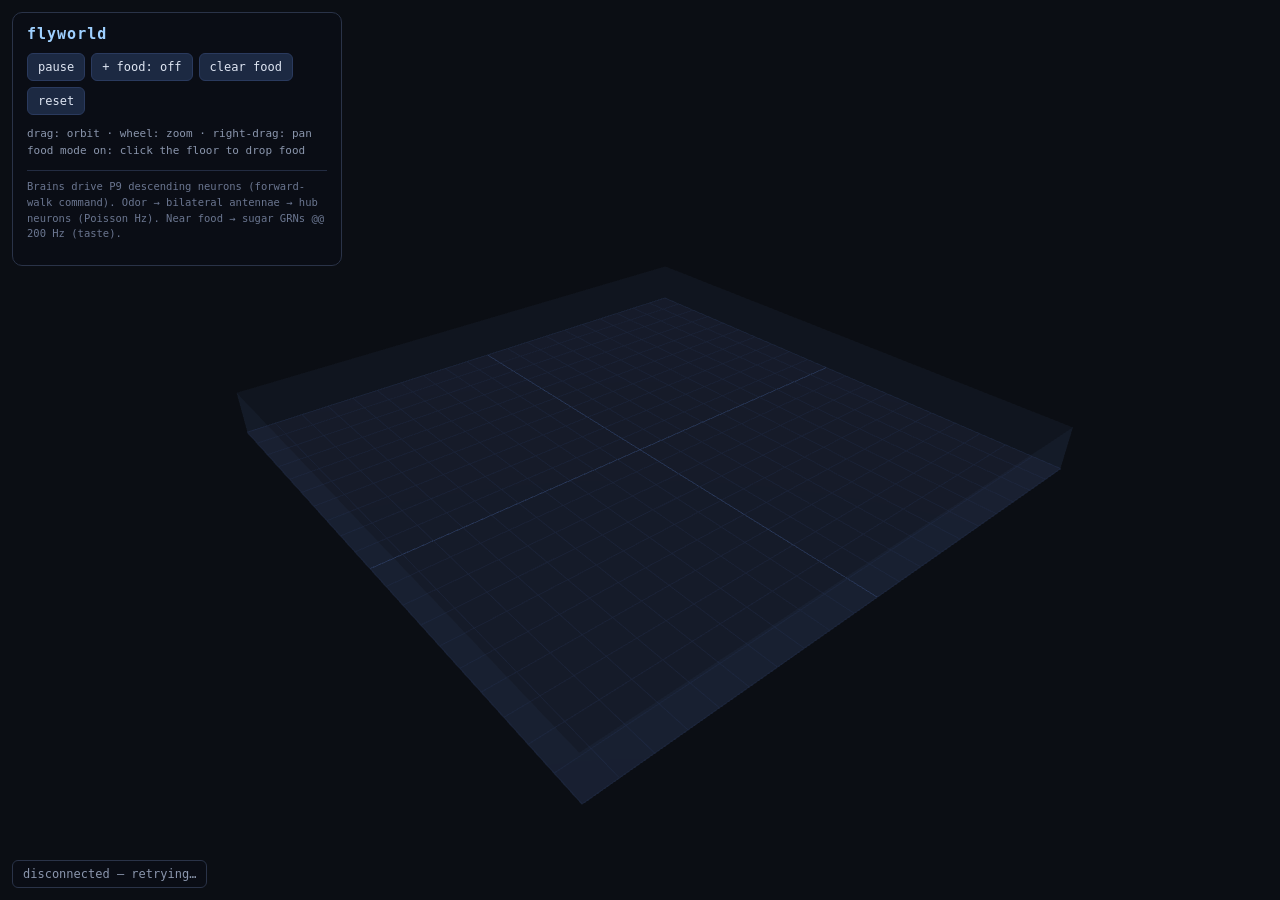
==== viz/world3d/web/index.html @ 28c6501c "flybrain: Shiu model, brain server protocol, flyworld 3D multi-brain arena, release workflow" ====
<!DOCTYPE html>
<html lang="en">
<head>
<meta charset="utf-8">
<meta name="viewport" content="width=device-width, initial-scale=1">
<title>flyworld — embodied fly brains</title>
<link rel="stylesheet" href="style.css">
<script src="three.min.js"></script>
</head>
<body>
<div id="app">
  <canvas id="scene"></canvas>
  <div id="hud">
    <h1>flyworld</h1>
    <div id="flies"></div>
    <div class="row">
      <button id="btn-pause">pause</button>
      <button id="btn-food" class="toggle">+ food: off</button>
      <button id="btn-clear">clear food</button>
      <button id="btn-reset">reset</button>
    </div>
    <p class="hint">drag: orbit &middot; wheel: zoom &middot; right-drag: pan<br>
    food mode on: click the floor to drop food</p>
    <p class="note">Brains drive P9 descending neurons (forward-walk command).
    Odor &rarr; bilateral antennae &rarr; hub neurons (Poisson Hz).
    Near food &rarr; sugar GRNs @@ 200 Hz (taste).</p>
  </div>
  <div id="status">connecting&hellip;</div>
</div>
<script src="app.js"></script>
</body>
</html>
---- viz/world3d/web/style.css ----
html, body { margin: 0; height: 100%; overflow: hidden; background: #0b0e14;
  font-family: ui-monospace, SFMono-Regular, Menlo, monospace; color: #dfe6f3; }
#app { position: fixed; inset: 0; }
#scene { width: 100%; height: 100%; display: block; cursor: crosshair; }
#hud { position: absolute; top: 12px; left: 12px; width: 300px;
  background: rgba(10, 14, 22, 0.82); border: 1px solid #2a3348;
  border-radius: 10px; padding: 12px 14px; font-size: 12px; }
#hud h1 { margin: 0 0 8px; font-size: 15px; letter-spacing: 1px; color: #9fd0ff; }
.fly { border-left: 4px solid #fff; padding: 4px 8px; margin: 6px 0;
  background: rgba(255,255,255,0.03); border-radius: 0 6px 6px 0; }
.fly .nm { font-weight: bold; }
.fly .st { float: right; color: #9fd0ff; }
.fly .bar { height: 5px; background: #1c2333; border-radius: 3px; margin-top: 4px; }
.fly .bar > div { height: 100%; border-radius: 3px; background: #69f0ae; }
.fly .meta { color: #8b96ad; margin-top: 3px; }
.row { margin-top: 10px; display: flex; gap: 6px; flex-wrap: wrap; }
button { background: #1c2942; color: #dfe6f3; border: 1px solid #2a3a5e;
  border-radius: 6px; padding: 6px 10px; font: inherit; cursor: pointer; }
button:hover { background: #27395c; }
button.toggle.on { background: #3d5a26; border-color: #69f0ae; }
.hint { color: #8b96ad; font-size: 11px; line-height: 1.5; }
.note { color: #6b7690; font-size: 10.5px; line-height: 1.5;
  border-top: 1px solid #232c42; padding-top: 8px; }
#status { position: absolute; bottom: 12px; left: 12px; font-size: 12px;
  color: #8b96ad; background: rgba(10,14,22,0.82); padding: 6px 10px;
  border-radius: 6px; border: 1px solid #2a3348; }
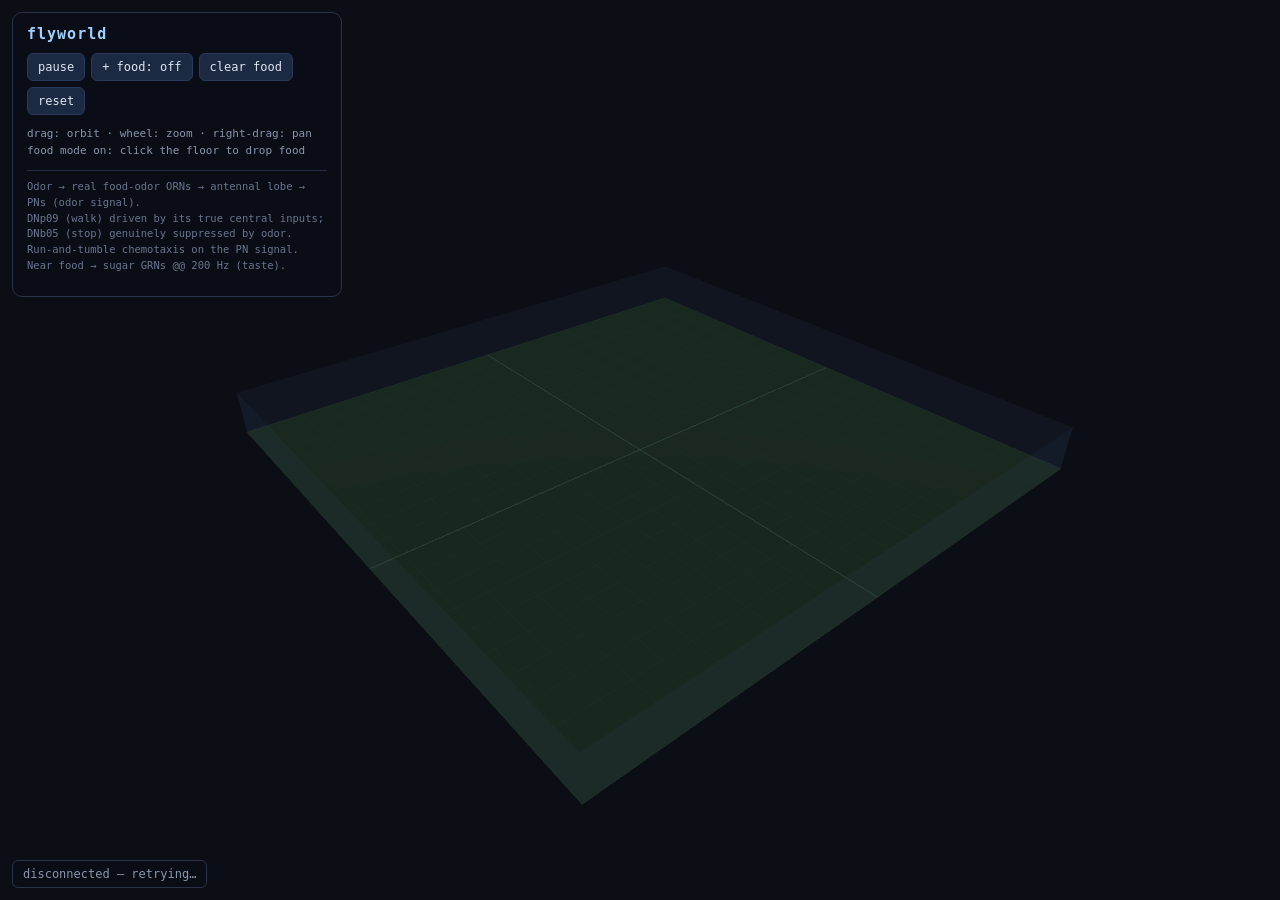
==== commit 238924c6: "flyworld: genuine sensorimotor wiring from FlyWire annotations — real ORNs drive, PN odor readout, D" ====
--- a/viz/world3d/web/index.html
+++ b/viz/world3d/web/index.html
@@ -21,9 +21,9 @@
     </div>
     <p class="hint">drag: orbit &middot; wheel: zoom &middot; right-drag: pan<br>
     food mode on: click the floor to drop food</p>
-    <p class="note">Brains drive P9 descending neurons (forward-walk command).
-    Odor &rarr; bilateral antennae &rarr; hub neurons (Poisson Hz).
-    Near food &rarr; sugar GRNs @@ 200 Hz (taste).</p>
+    <p class="note">Odor &rarr; real food-odor ORNs &rarr; antennal lobe &rarr; PNs (odor signal).<br>
+    DNp09 (walk) driven by its true central inputs; DNb05 (stop) genuinely suppressed by odor.<br>
+    Run-and-tumble chemotaxis on the PN signal. Near food &rarr; sugar GRNs @@ 200 Hz (taste).</p>
   </div>
   <div id="status">connecting&hellip;</div>
 </div>
